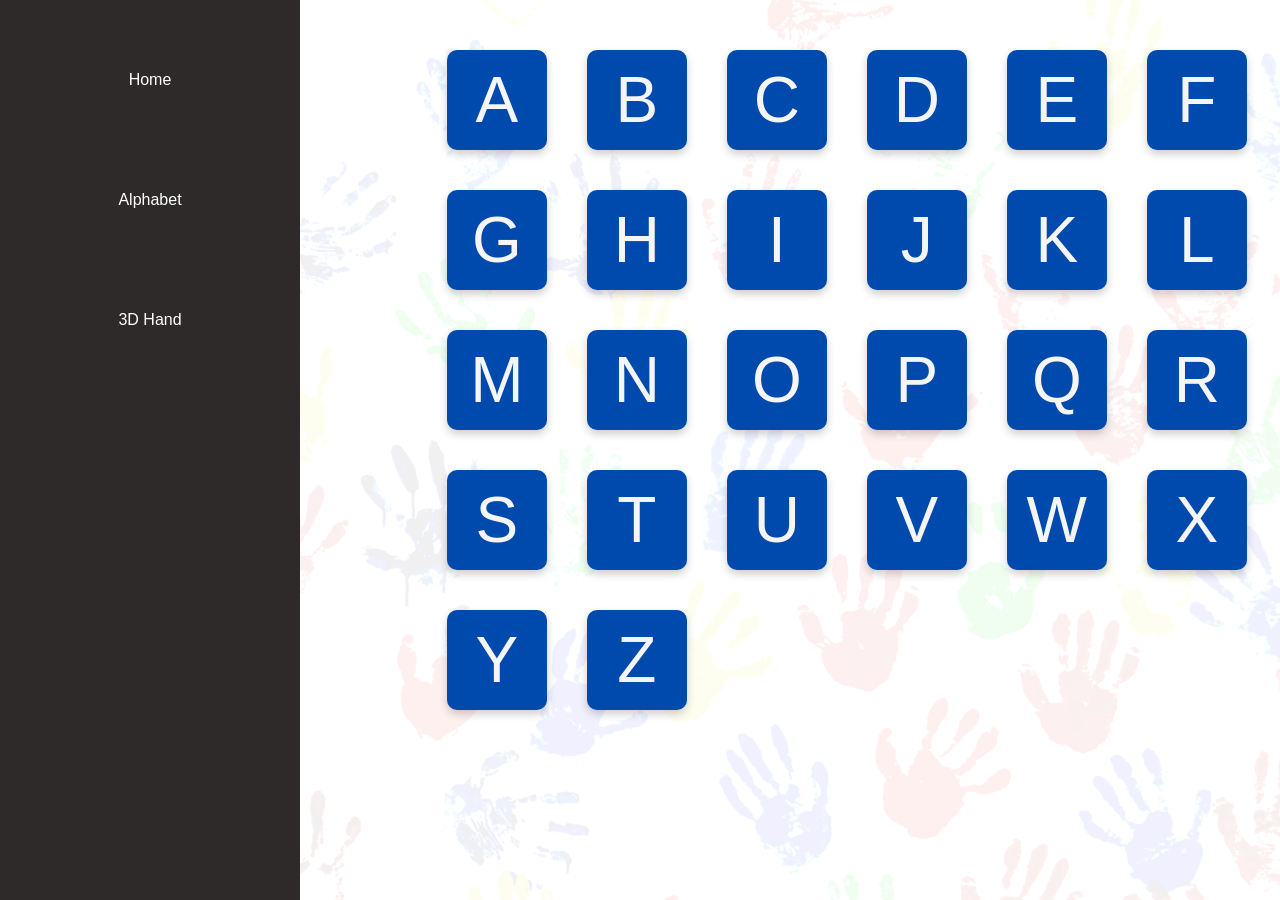
==== 2d.html @ d149fbdb "Add files via upload" ====
<!DOCTYPE html>
<html lang="en">
<head>
    <meta charset="UTF-8">
    <meta name="viewport" content="width=device-width, initial-scale=1.0">
    <title>BiBIM</title>
    <link rel="stylesheet" href="2d.css">
</head>
<body>
    <div class="sidebar">
        <nav>
            <ul>
                <li><a href="home.html">Home</a></li>
                <li><a href="alphabet.html">Alphabet</a></li>

                <li class="link">
                    <a href="handtuto.html" target="_blank">3D Hand</a>
                </li>
    
            </ul>
        </nav>
    </div>


    <div class="card-container">
        <!-- Generate 26 cards for each letter A-Z -->
        <div class="card" id="card-A" data-letter="A">
            <div class="card-inner">
                <div class="card-front">A</div>
                <div class="card-back">
                    <img src="pic/A.png" alt="Image for A">
                </div>
            </div>
        </div>

        <div class="card" id="card-B" data-letter="B">
            <div class="card-inner">
                <div class="card-front">B</div>
                <div class="card-back">
                    <img src="pic/B.png" alt="Image for B">
                </div>
            </div>
        </div>

        <div class="card" id="card-C" data-letter="C">
            <div class="card-inner">
                <div class="card-front">C</div>
                <div class="card-back">
                    <img src="pic/C.png" alt="Image for C">
                </div>
            </div>
        </div>

        <div class="card" id="card-D" data-letter="D">
            <div class="card-inner">
                <div class="card-front">D</div>
                <div class="card-back">
                    <img src="pic/D.png" alt="Image for D">
                </div>
            </div>
        </div>
        
        <div class="card" id="card-E" data-letter="E">
            <div class="card-inner">
                <div class="card-front">E</div>
                <div class="card-back">
                    <img src="pic/E.png" alt="Image for E">
                </div>
            </div>
        </div>

        <div class="card" id="card-F" data-letter="F">
            <div class="card-inner">
                <div class="card-front">F</div>
                <div class="card-back">
                    <img src="pic/F.png" alt="Image for F">
                </div>
            </div>
        </div>

        <div class="card" id="card-G" data-letter="G">
            <div class="card-inner">
                <div class="card-front">G</div>
                <div class="card-back">
                    <img src="pic/G.png" alt="Image for G">
                </div>
            </div>
        </div>

        <div class="card" id="card-H" data-letter="H">
            <div class="card-inner">
                <div class="card-front">H</div>
                <div class="card-back">
                    <img src="pic/H.png" alt="Image for H">
                </div>
            </div>
        </div>

        <div class="card" id="card-I" data-letter="I">
            <div class="card-inner">
                <div class="card-front">I</div>
                <div class="card-back">
                    <img src="pic/I.png" alt="Image for I">
                </div>
            </div>
        </div>
        
        <div class="card" id="card-J" data-letter="J">
            <div class="card-inner">
                <div class="card-front">J</div>
                <div class="card-back">
                    <img src="pic/J.png" alt="Image for J">
                </div>
            </div>
        </div>
        
        <div class="card" id="card-K" data-letter="K">
            <div class="card-inner">
                <div class="card-front">K</div>
                <div class="card-back">
                    <img src="pic/K.png" alt="Image for K">
                </div>
            </div>
        </div>
        
        <div class="card" id="card-L" data-letter="L">
            <div class="card-inner">
                <div class="card-front">L</div>
                <div class="card-back">
                    <img src="pic/L.png" alt="Image for L">
                </div>
            </div>
        </div>
        
        <div class="card" id="card-M" data-letter="M">
            <div class="card-inner">
                <div class="card-front">M</div>
                <div class="card-back">
                    <img src="pic/M.png" alt="Image for M">
                </div>
            </div>
        </div>
        
        <div class="card" id="card-N" data-letter="N">
            <div class="card-inner">
                <div class="card-front">N</div>
                <div class="card-back">
                    <img src="pic/N.png" alt="Image for N">
                </div>
            </div>
        </div>
        
        <div class="card" id="card-O" data-letter="O">
            <div class="card-inner">
                <div class="card-front">O</div>
                <div class="card-back">
                    <img src="pic/O.png" alt="Image for O">
                </div>
            </div>
        </div>
        
        <div class="card" id="card-P" data-letter="P">
            <div class="card-inner">
                <div class="card-front">P</div>
                <div class="card-back">
                    <img src="pic/P.png" alt="Image for P">
                </div>
            </div>
        </div>
        
        <div class="card" id="card-Q" data-letter="Q">
            <div class="card-inner">
                <div class="card-front">Q</div>
                <div class="card-back">
                    <img src="pic/Q.png" alt="Image for Q">
                </div>
            </div>
        </div>

        <div class="card" id="card-R" data-letter="R">
            <div class="card-inner">
                <div class="card-front">R</div>
                <div class="card-back">
                    <img src="pic/R.png" alt="Image for R">
                </div>
            </div>
        </div>
        
        <div class="card" id="card-S" data-letter="S">
            <div class="card-inner">
                <div class="card-front">S</div>
                <div class="card-back">
                    <img src="pic/S.png" alt="Image for S">
                </div>
            </div>
        </div>
        
        <div class="card" id="card-T" data-letter="T">
            <div class="card-inner">
                <div class="card-front">T</div>
                <div class="card-back">
                    <img src="pic/T.png" alt="Image for T">
                </div>
            </div>
        </div>

        <div class="card" id="card-U" data-letter="U">
            <div class="card-inner">
                <div class="card-front">U</div>
                <div class="card-back">
                    <img src="pic/U.png" alt="Image for U">
                </div>
            </div>
        </div>

        <div class="card" id="card-V" data-letter="V">
            <div class="card-inner">
                <div class="card-front">V</div>
                <div class="card-back">
                    <img src="pic/V.png" alt="Image for V">
                </div>
            </div>
        </div>
        <div class="card" id="card-W" data-letter="W">
            <div class="card-inner">
                <div class="card-front">W</div>
                <div class="card-back">
                    <img src="pic/W.png" alt="Image for W">
                </div>
            </div>
        </div>
        <div class="card" id="card-X" data-letter="X">
            <div class="card-inner">
                <div class="card-front">X</div>
                <div class="card-back">
                    <img src="pic/X.png" alt="Image for X">
                </div>
            </div>
        </div>
        <div class="card" id="card-Y" data-letter="Y">
            <div class="card-inner">
                <div class="card-front">Y</div>
                <div class="card-back">
                    <img src="pic/Y.png" alt="Image for Y">
                </div>
            </div>
        </div>
        <div class="card" id="card-Z" data-letter="Z">
            <div class="card-inner">
                <div class="card-front">Z</div>
                <div class="card-back">
                    <img src="pic/z.png" alt="Image for Z">
                </div>
            </div>
        </div>
         
    </div>

    <!-- JavaScript -->
    <script src="script.js"></script>


</body>
</html>
---- 2d.css ----
body {
    margin: 0;
    font-family: Arial, sans-serif;
    background-image: url('pic/handbg.png'); 
    background-size: cover; 
    background-position: center; 
    background-repeat: no-repeat; 
    background-attachment: fixed; 
}

.sidebar {
    height: 100%;
    width: 300px;
    position: fixed;
    top: 0;
    left: 0;
    background-color: #2D2A29;
    padding-top: 10px;
    z-index: 10;
}

nav ul {
    list-style-type: none;
    padding: 0;
    margin: 0;
}

nav ul li {
    margin-bottom: 10px;
}

nav ul li a {
    display: block;
    text-decoration: none;
    color: #fff;
    padding: 10px;
    margin-top: 20px;
    text-align: center;
    line-height: 5;
    transition: background-color 0.3s;
}

nav ul li a:hover {
    background-color: #004AAD;
    border-radius: 50px;
}

.container {
    width: 100%;
    height: 100vh;
    background-color: rgba(0, 0, 0, 0); 
    display: flex;
    align-items: flex-end; 
    justify-content: center; 
    position: relative; 
    padding-bottom: 90px; 
}

.card-container {
    display: grid;
    grid-template-columns: repeat(6, 100px);
    grid-template-rows: repeat(4, 100px);
    gap: 40px;
    padding: 50px;
    margin-left: 31%; /* Adjust this margin to the width of your sidebar */
}


.card {
    width: 100px;
    height: 100px;
    perspective: 500px;
    cursor: pointer;
    position: relative;
}

.card-inner {
    position: relative;
    width: 100%;
    height: 100%;
    transform-style: preserve-3d;
    transition: transform 0.6s;
}

.card.flipped .card-inner {
    transform: rotateY(180deg);
}

.card-front, .card-back {
    position: absolute;
    width: 100%;
    height: 100%;
    backface-visibility: hidden;
    display: flex;
    justify-content: center;
    align-items: center;
    font-family: Arial, Helvetica, sans-serif;
    font-size: 4em;
    color: whitesmoke;
    background-color: #004AAD;
    border-radius: 10px;
    box-shadow: 0 4px 8px rgba(0, 0, 0, 0.2);
}

.card-back {
    transform: rotateY(180deg);
}

.card-back img {
    width: 100%;
    height: 100%;
    object-fit: cover;
    border-radius: 10px;
}

/* Popup styles */
.popup-container {
    position: fixed;
    top: 0;
    left: 0;
    width: 100%;
    height: 100%;
    background: rgba(0, 0, 0, 0.8);
    display: flex;
    justify-content: center;
    align-items: center;
    z-index: 1000;
}

.popup-content {
    position: relative;
    background: #fff;
    padding: 20px;
    border-radius: 10px;
    box-shadow: 0 4px 8px rgba(0, 0, 0, 0.2);
}

.popup-content img {
    max-width: 500px;
    max-height: 500px;
}

.close-button {
    position: absolute;
    top: 10px;
    right: 10px;
    font-size: 24px;
    cursor: pointer;
    color: #333;
    background-color: #fff;
    border: none;
    border-radius: 50%;
    padding: 5px 10px;
    box-shadow: 0 2px 5px rgba(0, 0, 0, 0.2);
    z-index: 1001;
}
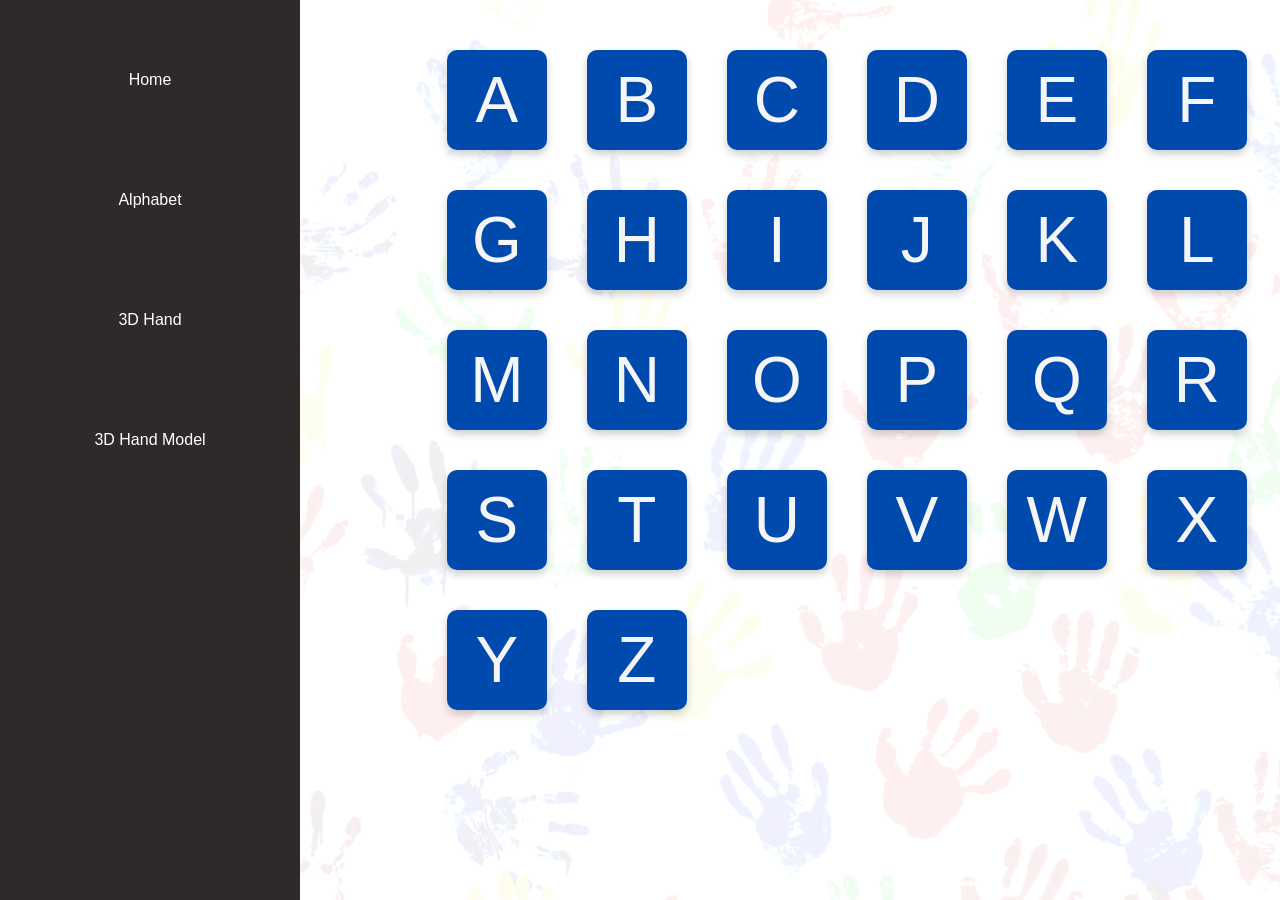
==== commit 11c2397b: "Update 2d.html" ====
--- a/2d.html
+++ b/2d.html
@@ -16,6 +16,10 @@
                 <li class="link">
                     <a href="handtuto.html" target="_blank">3D Hand</a>
                 </li>
+
+                    <li class="link">
+                    <a href="handmodel.html" target="_blank">3D Hand Model</a>
+                </li>
     
             </ul>
         </nav>
@@ -261,4 +265,4 @@
 
 
 </body>
-</html>+</html>
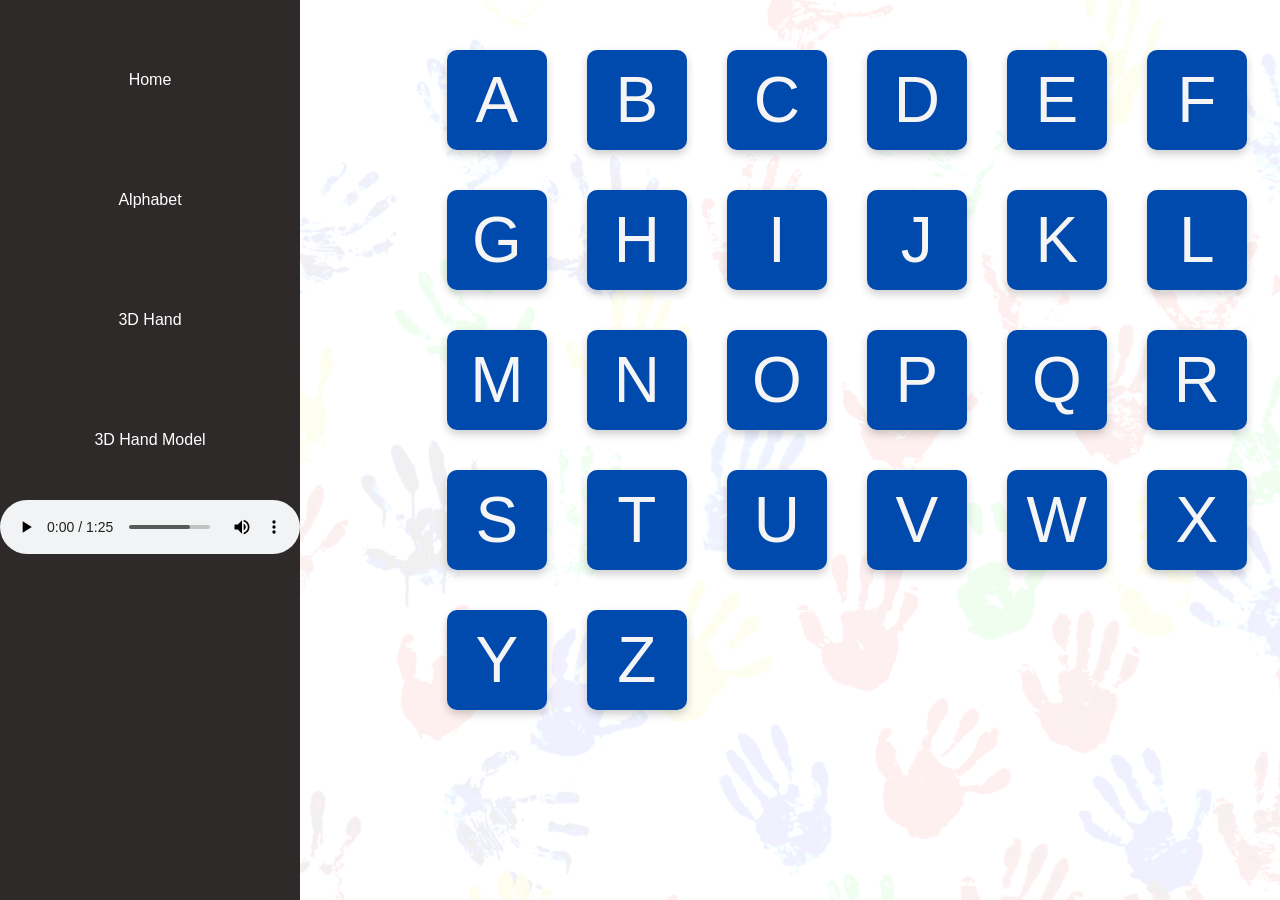
==== commit 29ace5b0: "Update 2d.html" ====
--- a/2d.html
+++ b/2d.html
@@ -20,6 +20,10 @@
                     <li class="link">
                     <a href="handmodel.html" target="_blank">3D Hand Model</a>
                 </li>
+
+                <audio autoplay controls loop>
+                    <source src="music/ABCDmusic.mp3">
+                  </audio>
     
             </ul>
         </nav>
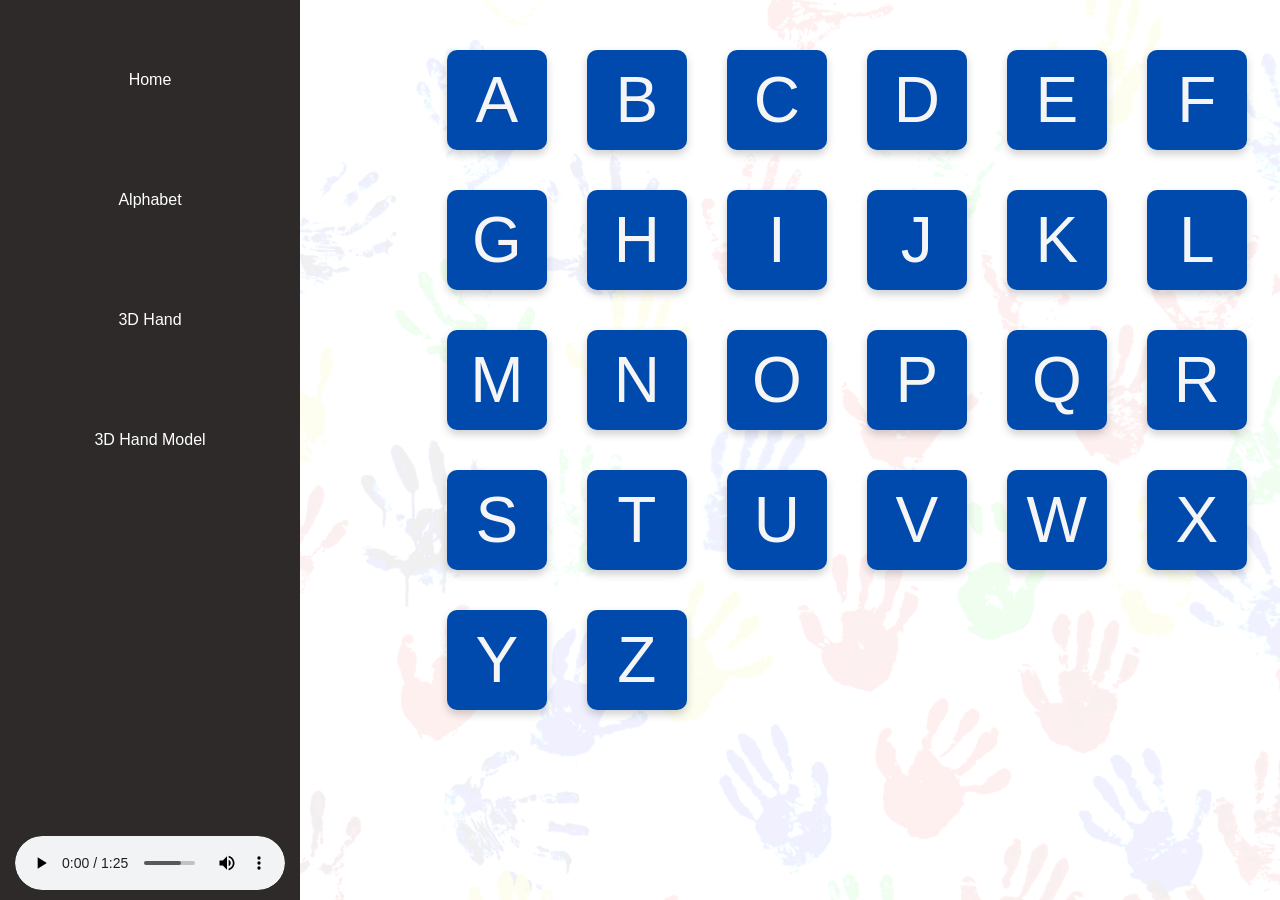
==== commit 6f8df875: "Update 2d.html" ====
--- a/2d.html
+++ b/2d.html
@@ -257,7 +257,7 @@
             <div class="card-inner">
                 <div class="card-front">Z</div>
                 <div class="card-back">
-                    <img src="pic/z.png" alt="Image for Z">
+                    <img src="pic/Z.png" alt="Image for Z">
                 </div>
             </div>
         </div>
--- a/2d.css
+++ b/2d.css
@@ -7,6 +7,14 @@
     background-repeat: no-repeat; 
     background-attachment: fixed; 
 }
+
+audio {
+    position: fixed;
+    width: 270px;
+    left: 15px;
+    bottom: 10px;
+    border-radius: 50px;
+  }
 
 .sidebar {
     height: 100%;
@@ -153,4 +161,4 @@
     padding: 5px 10px;
     box-shadow: 0 2px 5px rgba(0, 0, 0, 0.2);
     z-index: 1001;
-}+}
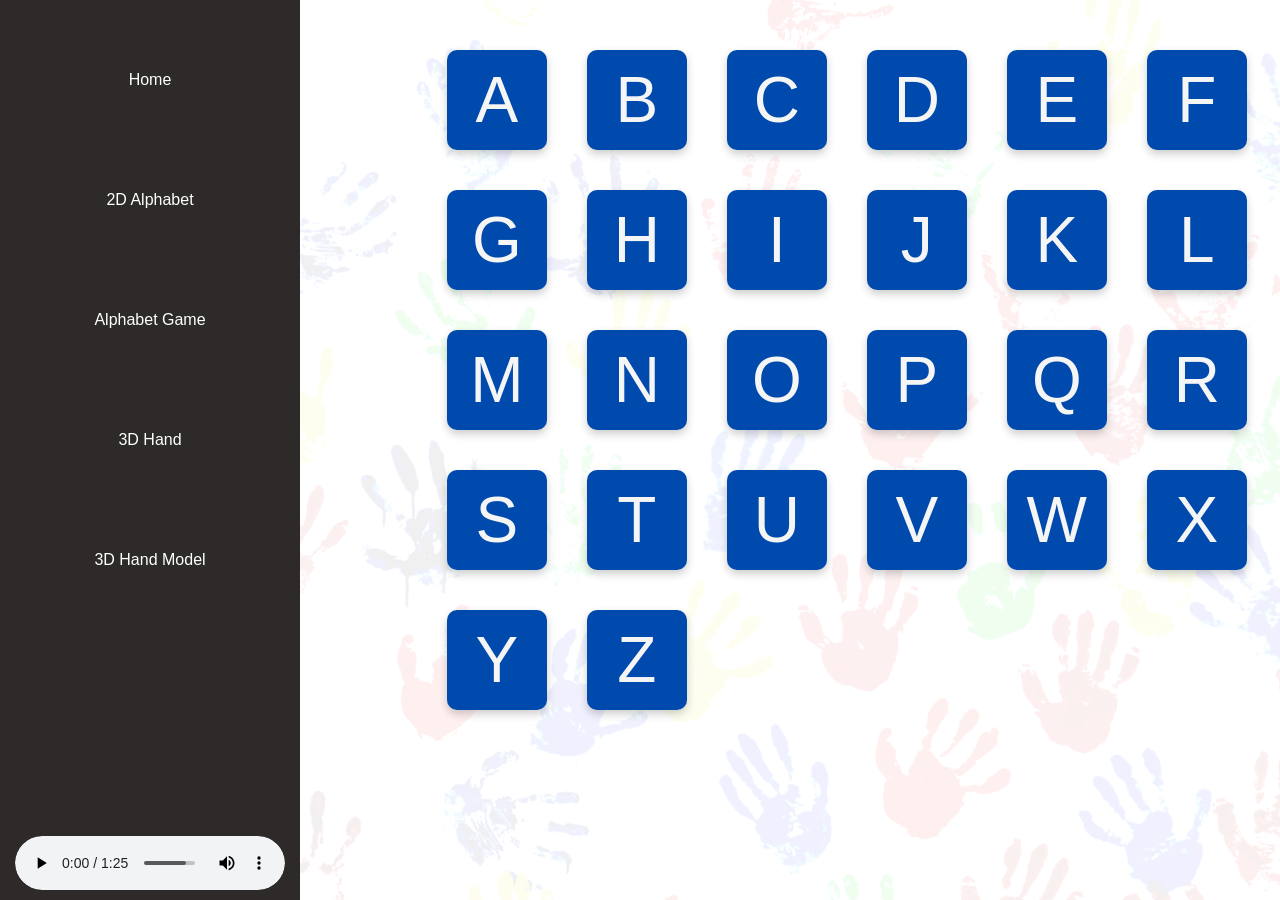
==== commit 1a0c279f: "Update 2d.html" ====
--- a/2d.html
+++ b/2d.html
@@ -10,14 +10,17 @@
     <div class="sidebar">
         <nav>
             <ul>
-                <li><a href="home.html">Home</a></li>
-                <li><a href="alphabet.html">Alphabet</a></li>
-
+              <li><a href="home.html">Home</a></li>
+                   
+                <li><a href="alphabet.html"> 2D Alphabet</a></li>
+
+                <li><a href="abc.html">Alphabet Game</a></li>
+                
                 <li class="link">
                     <a href="handtuto.html" target="_blank">3D Hand</a>
                 </li>
 
-                    <li class="link">
+                <li class="link">
                     <a href="handmodel.html" target="_blank">3D Hand Model</a>
                 </li>
 
